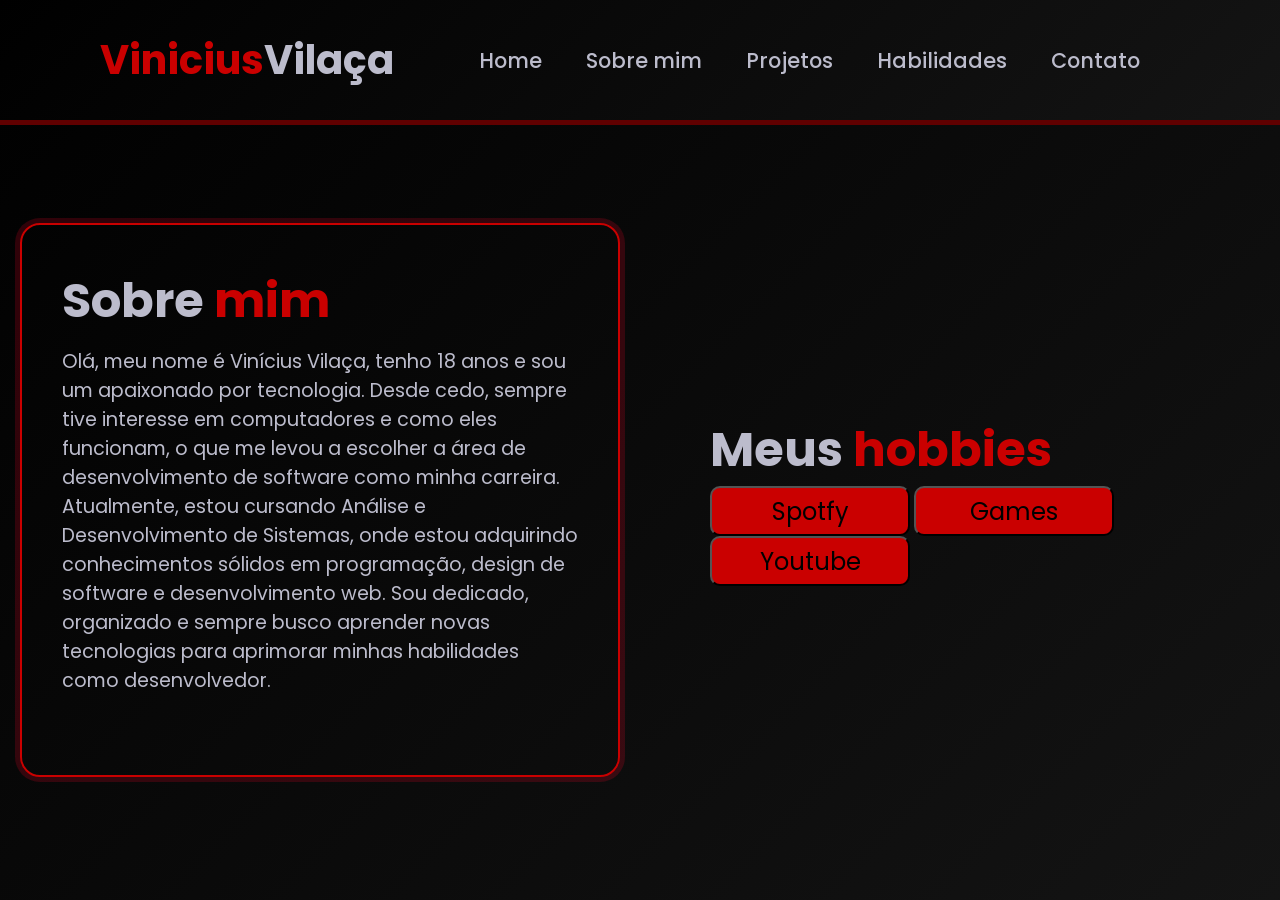
==== about.html @ 45873d38 "Página dos projetos concluida" ====
<!DOCTYPE html>
<html lang="pt-br">

<head>
    <meta charset="UTF-8">
    <meta http-equiv="X-UA-Compatible" content="IE=edge">
    <meta name="viewport" content="width=device-width, initial-scale=1.0">
    <title>portifolio vilaça</title>
    <link rel="stylesheet" href="https://cdnjs.cloudflare.com/ajax/libs/font-awesome/6.2.0/css/all.min.css">
    <link rel="stylesheet" href="style.css">
</head>

<body>
    <header>
        <div>
            <h2 class="logo"><span>Vinicius</span>Vilaça</h2>
            <nav class="navigation">
                <a href="/home.html">Home</a>
                <a href="/about.html">Sobre mim</a>
                <a href="/portifolio.html">Projetos</a>
                <a href="/skills.html">Habilidades</a>
                <a href="/contact.html">Contato</a>
            </nav>
        </div>
    </header>
    <section class="about">
        <div class="content">
            <h2>Sobre <span>mim</span></h2>
            <p>Olá, meu nome é Vinícius Vilaça, tenho 18 anos e sou um apaixonado por tecnologia. Desde cedo, sempre
                tive interesse em computadores e como eles funcionam, o que me levou a escolher a área de
                desenvolvimento de software como minha carreira. Atualmente, estou cursando Análise e Desenvolvimento de
                Sistemas, onde estou adquirindo conhecimentos sólidos em programação, design de software e
                desenvolvimento web. Sou dedicado, organizado e sempre busco aprender novas tecnologias para aprimorar
                minhas habilidades como desenvolvedor.</p>
        </div>
    </section>

    <section class="hobbies">
        <div class="content">
            <h2>Meus <span>hobbies</span></h2>
            <div class="dropdown">
                <button class="btn-dropdown">Spotfy</button>
                <div class="dropdown-content">
                    <a href="#">Racionais Mc's</a>
                    <a href="#">50cent</a>
                    <a href="#">Michael Jackson</a>
                </div>
            </div>

            <div class="dropdown">
                <button class="btn-dropdown">Games</button>
                <div class="dropdown-content">
                    <a href="#">Street Fighter</a>
                    <a href="#">God of war</a>
                    <a href="#">Tekken</a>
                </div>
            </div>

            <div class="dropdown">
                <button class="btn-dropdown">Youtube</button>
                <div class="dropdown-content">
                    <a href="#">Alanzoka</a>
                    <a href="#">Godenot</a>
                    <a href="#">Jazzghost</a>
                </div>
            </div>
        </div>
    </section>
</body>

</html>
---- style.css ----
@import url("https://fonts.googleapis.com/css2?family=Poppins:wght@300;400;500;600;700;800;900&display=swap");
* {
  margin: 0;
  padding: 0;
  box-sizing: border-box;
  font-family: "Poppins", sans-serif;
}
:root {
  --gradient-color: linear-gradient(135deg, #000, #141414);
  --primary-color: #000000;
  --primary-color-hover: #202020;
  --secondary-color: #600000;
  --secondary-color-hover: #ca0000;
  --text-color: #bcbccc;
  --box-shadow: 0 0 0 5px rgba(255, 0, 43, 0.18);
}

body {
  background: var(--gradient-color);
  display: flex;
  height: 100dvh;
}

/*========== Header ==========*/
header > div {
  position: fixed;
  background: var(--gradient-color);
  top: 0;
  left: 0;
  width: 100%;
  padding: 30px 100px;
  display: flex;
  justify-content: space-between;
  align-items: center;
  border-bottom:var(--secondary-color) 5px solid;
}

.logo {
  font-size: 2.5em;
  color: var(--text-color);
  cursor: pointer;
}

.logo a {
  text-decoration: none;
  color: inherit;
  transition: 0.3s;
}

.logo span {
  color: var(--secondary-color-hover);
}
.navigation {
  margin-left: -300px;
}
.navigation a {
  font-size: 1.3em;
  color: var(--text-color);
  text-decoration: none;
  margin-right: 40px;
  font-weight: 500;
  transition: 0.3s;
}

.navigation a:hover {
  color: var(--secondary-color-hover);
  filter: drop-shadow(1px 1px 10px #ff002b);
}

/*========== Home ==========*/

.home {
  width: 100%;
  height: 100vh;
  display: flex;
  align-items: center;
  justify-content: center;
  padding: 120px 200px 30px;
}
.content {
  max-width: 500px;
  color: var(--text-color);
  z-index: 1;
}
.foto {
  width: 450px;
  height: 450px;
  max-width: 35%;
  display: flex;
  align-items: center;
  justify-content: center;
  border-radius: 40px;
  overflow: hidden;
  filter: drop-shadow(1px 1px 20px #ca0000);
}

.foto img {
  width: 425px;
  height: 425px;
  object-fit: cover;
  border-radius: 50%;

  align-items: center;
  justify-content: center;
}

.content h2 {
  font-size: 3em;
}
.content h2 span {
  color: var(--secondary-color-hover);
}
.content h4 {
  font-size: 2em;
}
.content p {
  font-size: 1.2rem;
  padding: 10px 0 40px 0;
}

.btn-group {
  display: flex;
  align-items: center;
  gap: 20px;
}

.btn-projeto a {
  font-size: 1.2rem;
  text-decoration: none;
  padding: 10px 40px;
  color: var(--secondary-color-hover);
  background: transparent;
  border-radius: 10px;
  border: 2px solid var(--secondary-color-hover);
  font-weight: 500;
  transition: 0.3s;
}
.btn-projeto a:hover:nth-child(1) {
  color: var(--text-color);
  background: var(--secondary-color-hover);
}
.btn-projeto a:nth-child(2) {
  color: var(--secondary-color-hover);
  background: transparent;
  margin-left: 30px;
  padding: 10px 30px;
}
.btn-projeto a:hover:nth-child(2) {
  color: var(--text-color);
  background: var(--secondary-color-hover);
}

.social-icons {
  display: flex;
  gap: 15px; 
  align-items: center;
  flex-wrap: nowrap;
}

.social-icons a {
  display: flex;
  align-items: center;
  justify-content: center;
  width: 45px;
  height: 45px;
  background: var(--secondary-color-hover);
  border-radius: 50%;
  border: 1px solid #fff;
  outline: 2px solid var(--secondary-color);
  transition: 0.3s;
  text-decoration: none;
}

.social-icons a:hover {
  transform: translateY(-5px);
}

.social-icons a i {
  color: var(--text-color);
  font-size: 1.3em;
}

/*========== About ==========*/

.about {
  width: 100%;
  min-height: 100vh;
  display: flex;
  align-items: center;
  justify-content: center;
  padding: 120px 20px 20px;
}

.about .content {
  max-width: 700px;
  padding: 40px;
  text-align: start;
  color: var(--text-color);

  border: var(--secondary-color-hover) 2px solid;
  box-shadow: var(--box-shadow);

  border-radius: 20px;
}

.hobbies {
  width: 100%;
  min-height: 100vh;
  display: flex;
  align-items: center;
  justify-content: center;
  padding: 120px 20px 20px;
}

.btn-dropdown {
  display: flex;
  align-items: center;
  justify-content: center;
  font-size: 1.5rem;
  width: 200px;
  height: 50px;
  background: var(--secondary-color-hover);
  padding: 10;
  border-radius: 10px;
}

.dropdown{
  position: relative;
  display: inline-block;
}

.dropdown-content{
  display: none;
  position: absolute;
  background: #141414;
  min-width: 160px;
  box-shadow: 0px 8px 16px 0px rgba(0, 0, 0, 0.2);
  z-index: 1;
}

.dropdown-content a {
  color: var(--text-color);
  padding: 12px 16px;
  text-decoration: none;
  display: block;
}

.dropdown-content a:hover {
  background-color: var(--primary-color-hover);
}

.dropdown:hover .dropdown-content {
  display: block;
}

.dropdown:hover .btn-dropdown {
  background-color: var(--secondary-color-hover);
}

/*========== Projects ==========*/

.portfolio {
  width: 100%;
  min-height: 100vh;
  padding: 120px 10% 20px;
  display: flex;
  flex-direction: column;
  align-items: center;
}

.heading {
  font-size: 3em;
  color: var(--text-color);
  margin: 50px 0 50px;
}

.heading span {
  color: var(--secondary-color-hover);
}

.portfolio-container {
  display: grid;
  grid-template-columns: repeat(auto-fit, minmax(300px, 1fr));
  gap: 40px;
  width: 100%;
}

.portfolio-box {
  background-color: var(--primary-color-hover);
  border: 2px solid var(--secondary-color);
  border-radius: 20px;
  padding: 30px;
  transition: 0.5s;
  display: flex;
  flex-direction: column;
  justify-content: space-between;


  box-shadow:
    0 0 5px var(--secondary-color),
    inset 0 0 5px var(--secondary-color);
}

.portfolio-box:hover {
  transform: scale(1.03);
  border-color: var(--secondary-color-hover);
  box-shadow:
    0 0 15px var(--secondary-color),
    0 0 30px var(--secondary-color),
    inset 0 0 10px var(--secondary-color);
}

.portfolio-box h3 {
  text-shadow: 0 0 5px rgba(202, 0, 0, 0.5);
}

.portfolio-content h3 {
  font-size: 1.8em;
  color: var(--text-color);
  margin: 15px;
}

.portfolio-content p {
  color: var(--text-color);
  font-size: 1em;
  margin-bottom: 20px;
  line-height: 1.6;
}

.portfolio-content a {
  text-decoration: none;
  color: var(--secondary-color-hover);
  font-weight: 600;
  display: inline-flex;
  align-items: center;
  gap: 10px;
}

.portfolio-content a:hover {
  text-decoration: underline;
}

.btn-github {
  margin-top: 50px;
}

.btn-github:hover{
  transform: scale(1.03);
}

.btn-github .btn {
  padding: 12px 30px;
  font-size: 1.2rem;
  background: transparent;
  border: 2px solid var(--secondary-color);
  color: var(--secondary-color-hover);
  transform: scale(1.02);
  border-radius: 10px;
  text-decoration: none;
  font-weight: 600;
  transition: 0.3s;
}

.btn-github .btn:hover {
  transform: scale(1.05);
  border-color: var(--secondary-color-hover);
  box-shadow:
    0 0 15px var(--secondary-color),
    0 0 30px var(--secondary-color),
    inset 0 0 10px var(--secondary-color);
}

/*========== Skills ==========*/

.skills {
  width: 100%;
  min-height: 100vh;
  padding: 120px 5% 20px;
  display: flex;
  flex-direction: column;
  align-items: center;
}

.skills-row {
  display: grid;
  grid-template-columns: repeat(auto-fit, minmax(250px, 1fr));
  gap: 2rem;
  width: 100%;
  max-width: 1200px;
}

.skills-column {
  flex: 1 1 20rem;
}

.skills-column .title {
  font-size: 1.5rem;
  margin: 0 0 1.5rem;
  color: var(--text-color);
  text-align: center;
}

.skills-box {
  background: var(--primary-color-hover);
  border: 2px solid var(--secondary-color);
  border-radius: 15px;
  padding: 1.5rem;
  transition: 0.3s;
}

.skills-box:hover {
  transform: scale(1.03);
  border-color: var(--secondary-color-hover);
  box-shadow:
    0 0 15px var(--secondary-color),
    0 0 30px var(--secondary-color),
    inset 0 0 10px var(--secondary-color);
}

.skills-content .progress h3 {
  font-size: 1.1rem;
  color: var(--text-color);
  display: flex;
  align-items: center;
  gap: 10px;
  margin-bottom: 1rem;
  font-weight: 400;
}

.skills-content .progress h3 i {
  color: var(--secondary-color-hover);
  font-size: 1.4rem;
  width: 30px;
  text-align: center;
}

/*========== Contact ==========*/
.contact {
  width: 100%;
  min-height: 100vh;
  display: flex;
  align-items: center;
  justify-content: center;
  padding: 120px 10% 20px;
}

.contact-container {
  display: flex;
  align-items: center;
  justify-content: space-between;
  width: 100%;
  max-width: 1000px;
  border: 3px solid var(--secondary-color);
  border-radius: 20px;
  padding: 40px;
}

.contact-text {
  flex: 1;
}

.contact-text h2 {
  font-size: 3rem;
  color: var(--text-color);
}

.contact-text h2 span {
  color: var(--secondary-color-hover);
}

.contact-text p {
  color: var(--text-color);
  margin: 20px 0;
  font-size: 1.5rem;
}

.contact-list {
  list-style: none;
  margin-bottom: 30px;
}

.contact-list li {
  color: var(--text-color);
  font-size: 1.2rem;
  display: flex;
  align-items: center;
  gap: 25px;
  padding: 10px; 
}

.contact-list li i {
  color: var(--secondary-color-hover);
}

.contact-list li:hover {
  background-color: #202020;
  border-radius: 8px;
}

.contact-list li:hover a {
  color: var(--secondary-color-hover);
}

.contact-list li a {
  color: var(--text-color);
  text-decoration: none;
  transition: 0.3s;
}


.contact-qr {
  flex: 1;
  display: flex;
  flex-direction: column;
  align-items: center;
  background: transparent;
  padding: 30px;
}

.contact-qr h3 {
  color: var(--text-color);
  margin-bottom: 20px;
  font-size: 2.5rem;
}

.qr-box {
  width: 200px;
  height: 200px;
  border-radius: 20px;
  background: #fff;
  display: flex;
  align-items: center;
  justify-content: center;
  margin-bottom: 25px;
  overflow: hidden;
}

.qr-box img {
  width: 90%;
  height: 90%;
  object-fit: contain;
}
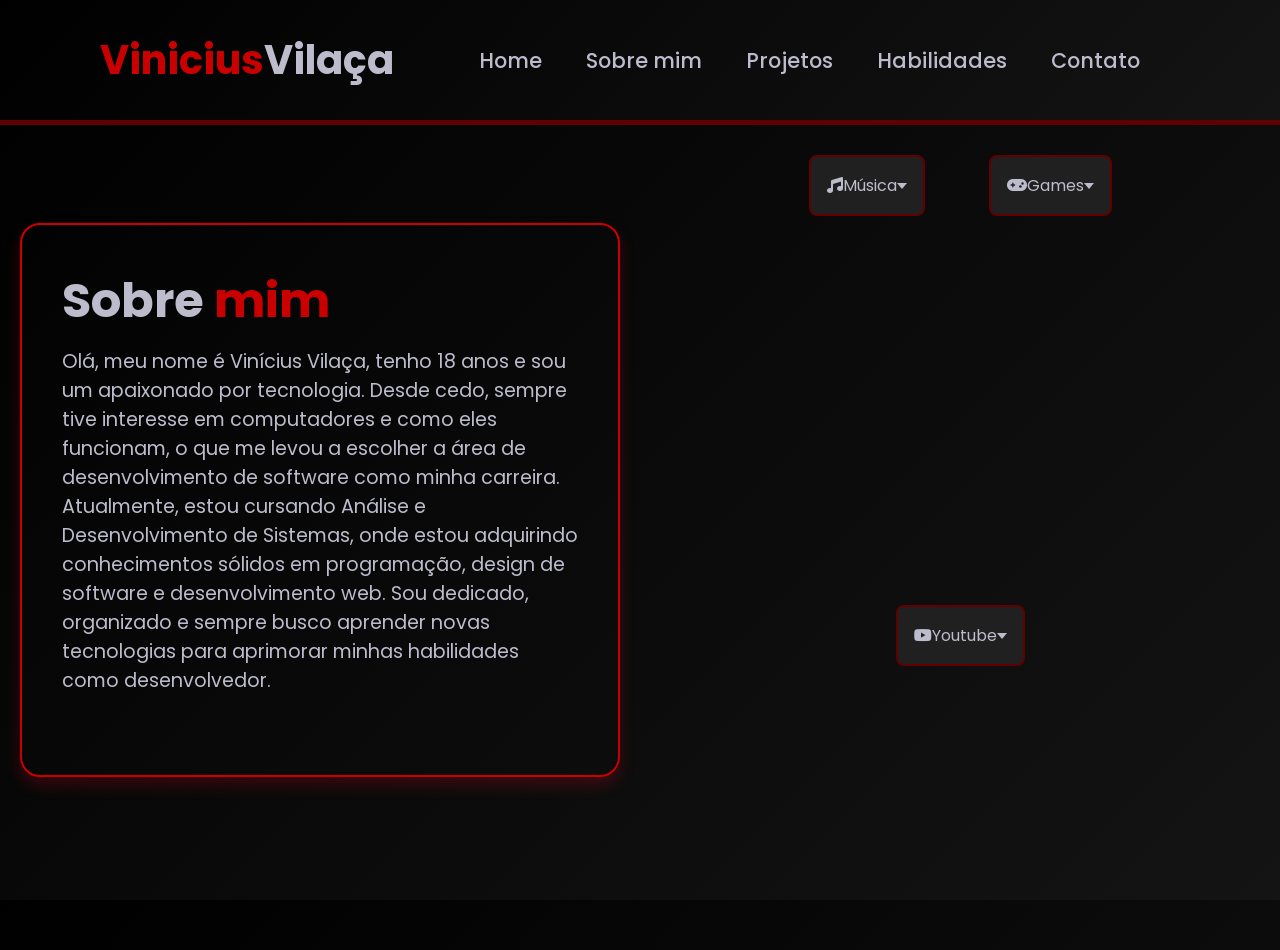
==== commit 8742dd33: "Dropdown" ====
--- a/about.html
+++ b/about.html
@@ -35,37 +35,52 @@
         </div>
     </section>
 
-    <section class="hobbies">
+    <section class="hobbies">      
         <div class="content">
-            <h2>Meus <span>hobbies</span></h2>
+            <!-- <h2>Meus <span>hobbies</span></h2> -->
+
             <div class="dropdown">
-                <button class="btn-dropdown">Spotfy</button>
-                <div class="dropdown-content">
-                    <a href="#">Racionais Mc's</a>
-                    <a href="#">50cent</a>
-                    <a href="#">Michael Jackson</a>
+                <div class="select">
+                    <span class="selected"><i class="fas fa-music"></i>Música</span>
+                    <div class="caret"></div>
                 </div>
+                <ul class="menu">
+                    <li class="active"><i class="fas fa-music"></i>Música</li>
+                    <li><a href="#">Eminem</a></li>
+                    <li><a href="#">50cent</a></li>
+                    <li><a href="#">Michael Jackson</a></li>
+                </ul>  
             </div>
 
             <div class="dropdown">
-                <button class="btn-dropdown">Games</button>
-                <div class="dropdown-content">
-                    <a href="#">Street Fighter</a>
-                    <a href="#">God of war</a>
-                    <a href="#">Tekken</a>
+                <div class="select">
+                    <span class="selected"><i class="fas fa-gamepad"></i>Games</span>
+                    <div class="caret"></div>
                 </div>
+                <ul class="menu">
+                    <li class="active"><i class="fas fa-gamepad"></i>Games</li>
+                    <li><a href="#">Street Fighter</a></li>
+                    <li><a href="#">Tekken</a></li>
+                    <li><a href="#">God of war</a></li>
+                </ul>  
             </div>
 
             <div class="dropdown">
-                <button class="btn-dropdown">Youtube</button>
-                <div class="dropdown-content">
-                    <a href="#">Alanzoka</a>
-                    <a href="#">Godenot</a>
-                    <a href="#">Jazzghost</a>
+                <div class="select">
+                    <span class="selected"><i class="fab fa-youtube"></i>Youtube</span>
+                    <div class="caret"></div>
                 </div>
+                <ul class="menu">
+                    <li class="active"><i class="fab fa-youtube"></i>Youtube</li>
+                    <li><a href="#">Eminem</a></li>
+                    <li><a href="#">50cent</a></li>
+                    <li><a href="#">Michael Jackson</a></li>
+                </ul>  
             </div>
         </div>
     </section>
+
+    <script src="main.js"></script> 
 </body>
 
 </html>
--- a/style.css
+++ b/style.css
@@ -12,7 +12,7 @@
   --secondary-color: #600000;
   --secondary-color-hover: #ca0000;
   --text-color: #bcbccc;
-  --box-shadow: 0 0 0 5px rgba(255, 0, 43, 0.18);
+  --box-shadow: 0 0.5em 1em rgba(255, 0, 43, 0.2);
 }
 
 body {
@@ -32,7 +32,7 @@
   display: flex;
   justify-content: space-between;
   align-items: center;
-  border-bottom:var(--secondary-color) 5px solid;
+  border-bottom: var(--secondary-color) 5px solid;
 }
 
 .logo {
@@ -135,6 +135,7 @@
   font-weight: 500;
   transition: 0.3s;
 }
+
 .btn-projeto a:hover:nth-child(1) {
   color: var(--text-color);
   background: var(--secondary-color-hover);
@@ -152,7 +153,7 @@
 
 .social-icons {
   display: flex;
-  gap: 15px; 
+  gap: 15px;
   align-items: center;
   flex-wrap: nowrap;
 }
@@ -166,7 +167,7 @@
   background: var(--secondary-color-hover);
   border-radius: 50%;
   border: 1px solid #fff;
-  outline: 2px solid var(--secondary-color);
+  outline: 2px solid var(--secondary-color-hover);
   transition: 0.3s;
   text-decoration: none;
 }
@@ -212,49 +213,96 @@
   padding: 120px 20px 20px;
 }
 
-.btn-dropdown {
-  display: flex;
-  align-items: center;
-  justify-content: center;
-  font-size: 1.5rem;
-  width: 200px;
-  height: 50px;
-  background: var(--secondary-color-hover);
-  padding: 10;
-  border-radius: 10px;
-}
-
-.dropdown{
+.hobbies .content {
+  min-height: 100vh;
+  display: flex;
+  justify-content: center;
+  align-items: center;
+  flex-wrap: wrap;
+}
+
+.dropdown {
+  min-height: 15em;
   position: relative;
-  display: inline-block;
-}
-
-.dropdown-content{
+  margin: 2em;
+}
+
+.dropdown *{
+  box-sizing: border-box;
+}
+
+.select{
+  background: var(--primary-color-hover);
+  color: var(--text-color);
+  display: flex;
+  justify-content: space-between;
+  align-items: center;
+  border: 2px solid var(--secondary-color);
+  border-radius: 0.5rem;
+  padding: 1rem;
+  cursor: pointer;
+  transition: background 0.3s;
+}
+
+.selected-clicked{
+  border: 2px solid var(--secondary-color-hover);
+  filter: drop-shadow(1px 1px 20px #ca0000);
+}
+
+.select:hover{
+  background: #464646;
+}
+
+.caret{
+  width: 0;
+  height: 0;
+  border-left: 5px solid transparent;
+  border-right: 5px solid transparent;
+  border-top: 6px solid var(--text-color);
+  transition: 0.3s;
+}
+
+.caret-rotate{
+  transform: rotate(180deg);
+}
+
+.menu{
+  list-style: none;
+  padding: 0.2em 0.5em;
+  background: var(--primary-color-hover);
+  border: 1px solid var(--secondary-color);
+  box-shadow: var(--box-shadow);
+  border-radius: 0.5em;
+  color: var(--text-color);
+  position: absolute;
+  top: 3em;
+  left: 50%;
+  width: 100%;
+  transform: translateX(-50%);
+  opacity: 0;
   display: none;
-  position: absolute;
-  background: #141414;
-  min-width: 160px;
-  box-shadow: 0px 8px 16px 0px rgba(0, 0, 0, 0.2);
+  transition: 0.2s;
   z-index: 1;
 }
 
-.dropdown-content a {
-  color: var(--text-color);
-  padding: 12px 16px;
-  text-decoration: none;
+.menu li{
+  padding: 0.7em 0.5em;
+  margin: 0.3em 0;
+  border-radius: 0.5em;
+  cursor: pointer;
+}
+
+.menu li:hover{
+  background: #464646;
+}
+
+.active{
+  background:var(--primary-color-hover);
+}
+
+.menu-open{
   display: block;
-}
-
-.dropdown-content a:hover {
-  background-color: var(--primary-color-hover);
-}
-
-.dropdown:hover .dropdown-content {
-  display: block;
-}
-
-.dropdown:hover .btn-dropdown {
-  background-color: var(--secondary-color-hover);
+  opacity: 1;
 }
 
 /*========== Projects ==========*/
@@ -294,7 +342,6 @@
   display: flex;
   flex-direction: column;
   justify-content: space-between;
-
 
   box-shadow:
     0 0 5px var(--secondary-color),
@@ -344,7 +391,7 @@
   margin-top: 50px;
 }
 
-.btn-github:hover{
+.btn-github:hover {
   transform: scale(1.03);
 }
 
@@ -485,7 +532,7 @@
   display: flex;
   align-items: center;
   gap: 25px;
-  padding: 10px; 
+  padding: 10px;
 }
 
 .contact-list li i {
@@ -506,7 +553,6 @@
   text-decoration: none;
   transition: 0.3s;
 }
-
 
 .contact-qr {
   flex: 1;
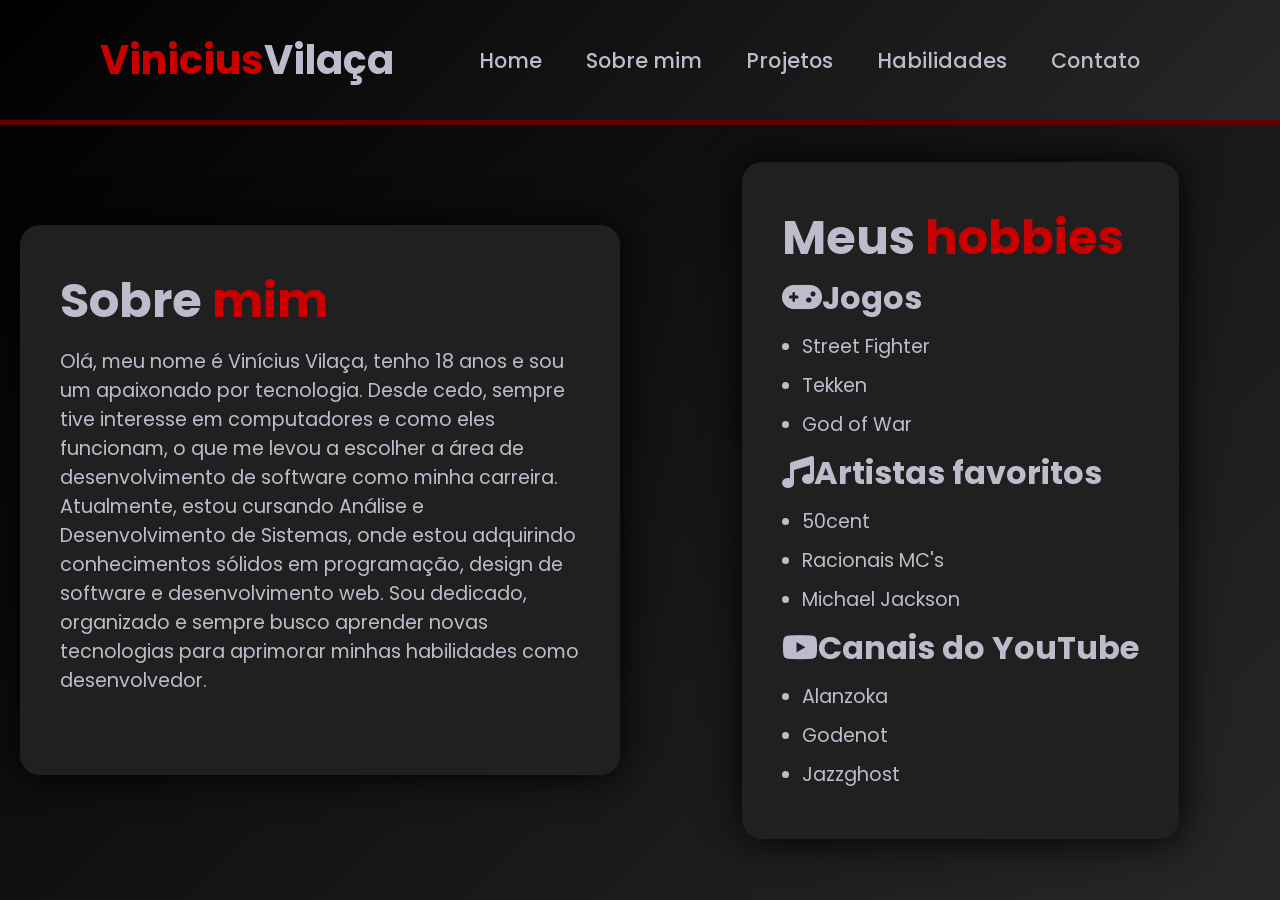
==== commit e1d7f520: "Estilo atualizado" ====
--- a/about.html
+++ b/about.html
@@ -13,7 +13,7 @@
 <body>
     <header>
         <div>
-            <h2 class="logo"><span>Vinicius</span>Vilaça</h2>
+            <h2 class="logo"><a href="/home.html"><span>Vinicius</span>Vilaça</a></h2>
             <nav class="navigation">
                 <a href="/home.html">Home</a>
                 <a href="/about.html">Sobre mim</a>
@@ -35,47 +35,32 @@
         </div>
     </section>
 
-    <section class="hobbies">      
+    <section class="about">      
         <div class="content">
-            <!-- <h2>Meus <span>hobbies</span></h2> -->
-
-            <div class="dropdown">
-                <div class="select">
-                    <span class="selected"><i class="fas fa-music"></i>Música</span>
-                    <div class="caret"></div>
-                </div>
-                <ul class="menu">
-                    <li class="active"><i class="fas fa-music"></i>Música</li>
-                    <li><a href="#">Eminem</a></li>
-                    <li><a href="#">50cent</a></li>
-                    <li><a href="#">Michael Jackson</a></li>
-                </ul>  
+            <h2>Meus <span>hobbies</span></h2>
+            <div>
+                <h3><i class="fas fa-gamepad"></i>Jogos</h3>
+                <ul>
+                    <li>Street Fighter</li>
+                    <li>Tekken</li>
+                    <li>God of War</li>
+                </ul>
             </div>
-
-            <div class="dropdown">
-                <div class="select">
-                    <span class="selected"><i class="fas fa-gamepad"></i>Games</span>
-                    <div class="caret"></div>
-                </div>
-                <ul class="menu">
-                    <li class="active"><i class="fas fa-gamepad"></i>Games</li>
-                    <li><a href="#">Street Fighter</a></li>
-                    <li><a href="#">Tekken</a></li>
-                    <li><a href="#">God of war</a></li>
-                </ul>  
+            <div>
+                <h3><i class="fas fa-music"></i>Artistas favoritos</h3>
+                <ul>
+                    <li>50cent</li>
+                    <li>Racionais MC's</li>
+                    <li>Michael Jackson</li>
+                </ul>
             </div>
-
-            <div class="dropdown">
-                <div class="select">
-                    <span class="selected"><i class="fab fa-youtube"></i>Youtube</span>
-                    <div class="caret"></div>
-                </div>
-                <ul class="menu">
-                    <li class="active"><i class="fab fa-youtube"></i>Youtube</li>
-                    <li><a href="#">Eminem</a></li>
-                    <li><a href="#">50cent</a></li>
-                    <li><a href="#">Michael Jackson</a></li>
-                </ul>  
+            <div>
+                <h3><i class="fab fa-youtube"></i>Canais do YouTube</h3>
+                <ul>
+                    <li>Alanzoka</li>
+                    <li>Godenot</li>
+                    <li>Jazzghost</li>
+                </ul>
             </div>
         </div>
     </section>
--- a/style.css
+++ b/style.css
@@ -6,7 +6,7 @@
   font-family: "Poppins", sans-serif;
 }
 :root {
-  --gradient-color: linear-gradient(135deg, #000, #141414);
+  --gradient-color: linear-gradient(135deg, #000, #272727);
   --primary-color: #000000;
   --primary-color-hover: #202020;
   --secondary-color: #600000;
@@ -60,6 +60,7 @@
   margin-right: 40px;
   font-weight: 500;
   transition: 0.3s;
+  cursor: pointer;
 }
 
 .navigation a:hover {
@@ -77,6 +78,7 @@
   justify-content: center;
   padding: 120px 200px 30px;
 }
+
 .content {
   max-width: 500px;
   color: var(--text-color);
@@ -134,6 +136,7 @@
   border: 2px solid var(--secondary-color-hover);
   font-weight: 500;
   transition: 0.3s;
+  cursor: pointer;
 }
 
 .btn-projeto a:hover:nth-child(1) {
@@ -164,9 +167,9 @@
   justify-content: center;
   width: 45px;
   height: 45px;
-  background: var(--secondary-color-hover);
+  background: transparent;
   border-radius: 50%;
-  border: 1px solid #fff;
+
   outline: 2px solid var(--secondary-color-hover);
   transition: 0.3s;
   text-decoration: none;
@@ -174,11 +177,17 @@
 
 .social-icons a:hover {
   transform: translateY(-5px);
+  background: var(--secondary-color-hover);
+  border: 2px solid var(--secondary-color);
 }
 
 .social-icons a i {
-  color: var(--text-color);
+  color: var(--secondary-color-hover);
   font-size: 1.3em;
+}
+
+.social-icons a:hover i {
+  color: var(--text-color);
 }
 
 /*========== About ==========*/
@@ -198,112 +207,24 @@
   text-align: start;
   color: var(--text-color);
 
-  border: var(--secondary-color-hover) 2px solid;
-  box-shadow: var(--box-shadow);
-
+  background: var(--primary-color-hover);
+  filter: drop-shadow(1px 1px 20px #000);
   border-radius: 20px;
 }
 
-.hobbies {
-  width: 100%;
-  min-height: 100vh;
-  display: flex;
-  align-items: center;
-  justify-content: center;
-  padding: 120px 20px 20px;
-}
-
-.hobbies .content {
-  min-height: 100vh;
-  display: flex;
-  justify-content: center;
-  align-items: center;
-  flex-wrap: wrap;
-}
-
-.dropdown {
-  min-height: 15em;
-  position: relative;
-  margin: 2em;
-}
-
-.dropdown *{
-  box-sizing: border-box;
-}
-
-.select{
-  background: var(--primary-color-hover);
-  color: var(--text-color);
-  display: flex;
-  justify-content: space-between;
-  align-items: center;
-  border: 2px solid var(--secondary-color);
-  border-radius: 0.5rem;
-  padding: 1rem;
-  cursor: pointer;
-  transition: background 0.3s;
-}
-
-.selected-clicked{
-  border: 2px solid var(--secondary-color-hover);
-  filter: drop-shadow(1px 1px 20px #ca0000);
-}
-
-.select:hover{
-  background: #464646;
-}
-
-.caret{
-  width: 0;
-  height: 0;
-  border-left: 5px solid transparent;
-  border-right: 5px solid transparent;
-  border-top: 6px solid var(--text-color);
-  transition: 0.3s;
-}
-
-.caret-rotate{
-  transform: rotate(180deg);
-}
-
-.menu{
-  list-style: none;
-  padding: 0.2em 0.5em;
-  background: var(--primary-color-hover);
-  border: 1px solid var(--secondary-color);
-  box-shadow: var(--box-shadow);
-  border-radius: 0.5em;
-  color: var(--text-color);
-  position: absolute;
-  top: 3em;
-  left: 50%;
-  width: 100%;
-  transform: translateX(-50%);
-  opacity: 0;
-  display: none;
-  transition: 0.2s;
-  z-index: 1;
-}
-
-.menu li{
-  padding: 0.7em 0.5em;
-  margin: 0.3em 0;
-  border-radius: 0.5em;
-  cursor: pointer;
-}
-
-.menu li:hover{
-  background: #464646;
-}
-
-.active{
-  background:var(--primary-color-hover);
-}
-
-.menu-open{
-  display: block;
-  opacity: 1;
-}
+.about .content h3 {
+  font-size: 2rem;
+}
+.about .content ul{
+  list-style: disc;
+  margin-left: 20px;
+}
+
+.about .content ul li {
+  margin: 10px 0;
+  font-size: 1.2rem;
+}
+
 
 /*========== Projects ==========*/
 
@@ -331,6 +252,10 @@
   grid-template-columns: repeat(auto-fit, minmax(300px, 1fr));
   gap: 40px;
   width: 100%;
+}
+
+a{
+  all: unset;
 }
 
 .portfolio-box {
@@ -381,6 +306,7 @@
   display: inline-flex;
   align-items: center;
   gap: 10px;
+  cursor: pointer;
 }
 
 .portfolio-content a:hover {
@@ -497,7 +423,8 @@
   justify-content: space-between;
   width: 100%;
   max-width: 1000px;
-  border: 3px solid var(--secondary-color);
+  background: var(--primary-color-hover);
+  filter: drop-shadow(1px 1px 10px #000);
   border-radius: 20px;
   padding: 40px;
 }
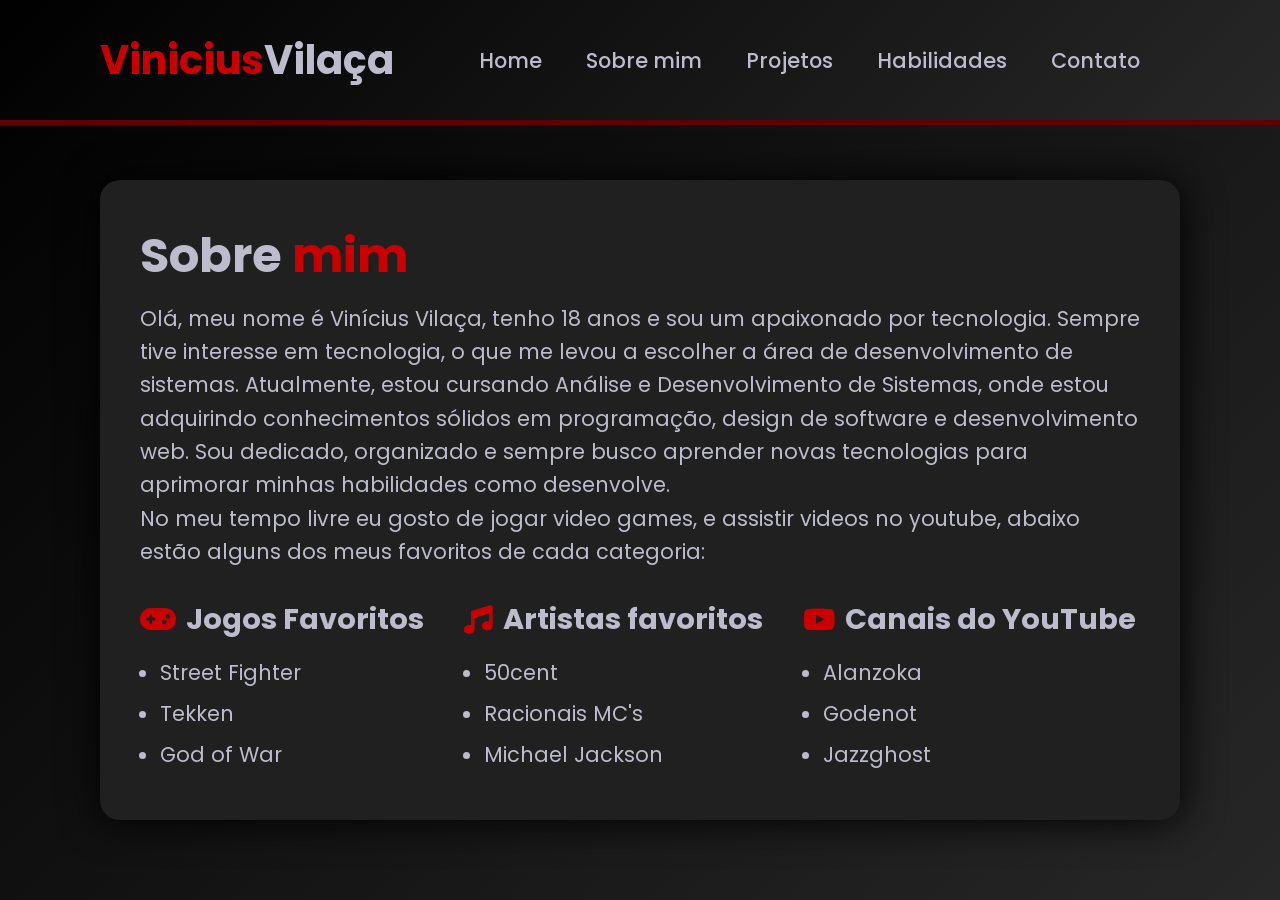
==== commit 9fc2efcc: "Finalizado" ====
--- a/about.html
+++ b/about.html
@@ -1,71 +1,75 @@
-<!DOCTYPE html>
+<!doctype html>
 <html lang="pt-br">
+  <head>
+    <meta charset="UTF-8" />
+    <meta http-equiv="X-UA-Compatible" content="IE=edge" />
+    <meta name="viewport" content="width=device-width, initial-scale=1.0" />
+    <title>portifolio vilaça</title>
+    <link
+      rel="stylesheet"
+      href="https://cdnjs.cloudflare.com/ajax/libs/font-awesome/6.2.0/css/all.min.css"
+    />
+    <link rel="stylesheet" href="style.css" />
+  </head>
 
-<head>
-    <meta charset="UTF-8">
-    <meta http-equiv="X-UA-Compatible" content="IE=edge">
-    <meta name="viewport" content="width=device-width, initial-scale=1.0">
-    <title>portifolio vilaça</title>
-    <link rel="stylesheet" href="https://cdnjs.cloudflare.com/ajax/libs/font-awesome/6.2.0/css/all.min.css">
-    <link rel="stylesheet" href="style.css">
-</head>
-
-<body>
+  <body>
     <header>
-        <div>
-            <h2 class="logo"><a href="/home.html"><span>Vinicius</span>Vilaça</a></h2>
-            <nav class="navigation">
-                <a href="/home.html">Home</a>
-                <a href="/about.html">Sobre mim</a>
-                <a href="/portifolio.html">Projetos</a>
-                <a href="/skills.html">Habilidades</a>
-                <a href="/contact.html">Contato</a>
-            </nav>
-        </div>
+      <div>
+        <h2 class="logo">
+          <a href="/index.html"><span>Vinicius</span>Vilaça</a>
+        </h2>
+        <nav class="navigation">
+          <a href="/index.html">Home</a>
+          <a href="/about.html">Sobre mim</a>
+          <a href="/portifolio.html">Projetos</a>
+          <a href="/skills.html">Habilidades</a>
+          <a href="/contact.html">Contato</a>
+        </nav>
+      </div>
     </header>
     <section class="about">
-        <div class="content">
-            <h2>Sobre <span>mim</span></h2>
-            <p>Olá, meu nome é Vinícius Vilaça, tenho 18 anos e sou um apaixonado por tecnologia. Desde cedo, sempre
-                tive interesse em computadores e como eles funcionam, o que me levou a escolher a área de
-                desenvolvimento de software como minha carreira. Atualmente, estou cursando Análise e Desenvolvimento de
-                Sistemas, onde estou adquirindo conhecimentos sólidos em programação, design de software e
-                desenvolvimento web. Sou dedicado, organizado e sempre busco aprender novas tecnologias para aprimorar
-                minhas habilidades como desenvolvedor.</p>
+      <div class="content">
+        <h2>Sobre <span>mim</span></h2>
+        <p>
+          Olá, meu nome é Vinícius Vilaça, tenho 18 anos e sou um apaixonado por
+          tecnologia. Sempre tive interesse em tecnologia, o que me levou a escolher a área de desenvolvimento de
+          sistemas. Atualmente, estou cursando Análise e
+          Desenvolvimento de Sistemas, onde estou adquirindo conhecimentos
+          sólidos em programação, design de software e desenvolvimento web. Sou
+          dedicado, organizado e sempre busco aprender novas tecnologias para
+          aprimorar minhas habilidades como desenvolve. <br>
+          No meu tempo livre eu gosto de jogar video games, e assistir videos no youtube, abaixo estão alguns dos meus favoritos de cada categoria:
+        </p>
+
+        <div class="hobbies">
+          <div>
+            <h3><i class="fas fa-gamepad"></i>Jogos Favoritos</h3>
+            <ul>
+              <li><a href="https://youtu.be/K_DSF87l8C8" target="_blank">Street Fighter</a></li>
+              <li><a href="https://youtu.be/ANgpGgRTdgU" target="_blank">Tekken</a></li>
+              <li><a href="https://youtu.be/-58EAiGNveQ" target="_blank">God of War</a></li>
+            </ul>
+          </div>
+          <div>
+            <h3><i class="fas fa-music"></i>Artistas favoritos</h3>
+            <ul>
+              <li><a href="https://www.youtube.com/@50Cent" target="_blank">50cent</a></li>
+              <li><a href="https://www.youtube.com/channel/UCjwJS6NGoJ70x8hyQSh9W1Q" target="_blank">Racionais MC's</a></li>
+              <li><a href="https://www.youtube.com/channel/UC5OrDvL9DscpcAstz7JnQGA" target="_blank">Michael Jackson</a></li>
+            </ul>
+          </div>
+          <div>
+            <h3><i class="fab fa-youtube"></i>Canais do YouTube</h3>
+            <ul>
+              <li><a href="https://www.youtube.com/@alanzoka" target="_blank">Alanzoka</a></li>
+              <li><a href="https://www.youtube.com/@Godenot" target="_blank">Godenot</a></li>
+              <li><a href="https://www.youtube.com/@Jazzghost" target="_blank">Jazzghost</a></li>
+            </ul>
+          </div>
         </div>
+      </div>
     </section>
 
-    <section class="about">      
-        <div class="content">
-            <h2>Meus <span>hobbies</span></h2>
-            <div>
-                <h3><i class="fas fa-gamepad"></i>Jogos</h3>
-                <ul>
-                    <li>Street Fighter</li>
-                    <li>Tekken</li>
-                    <li>God of War</li>
-                </ul>
-            </div>
-            <div>
-                <h3><i class="fas fa-music"></i>Artistas favoritos</h3>
-                <ul>
-                    <li>50cent</li>
-                    <li>Racionais MC's</li>
-                    <li>Michael Jackson</li>
-                </ul>
-            </div>
-            <div>
-                <h3><i class="fab fa-youtube"></i>Canais do YouTube</h3>
-                <ul>
-                    <li>Alanzoka</li>
-                    <li>Godenot</li>
-                    <li>Jazzghost</li>
-                </ul>
-            </div>
-        </div>
-    </section>
-
-    <script src="main.js"></script> 
-</body>
-
-</html>+    <script src="main.js"></script>
+  </body>
+</html>
--- a/style.css
+++ b/style.css
@@ -93,7 +93,7 @@
   justify-content: center;
   border-radius: 40px;
   overflow: hidden;
-  filter: drop-shadow(1px 1px 20px #ca0000);
+  filter: drop-shadow(1px 1px 20px #000);
 }
 
 .foto img {
@@ -113,11 +113,11 @@
   color: var(--secondary-color-hover);
 }
 .content h4 {
-  font-size: 2em;
+  font-size: 1.4rem;
 }
 .content p {
-  font-size: 1.2rem;
-  padding: 10px 0 40px 0;
+  font-size: 1.3rem;
+  padding: 10px 0 ;
 }
 
 .btn-group {
@@ -202,18 +202,22 @@
 }
 
 .about .content {
-  max-width: 700px;
+  max-width: 1080px;
   padding: 40px;
   text-align: start;
   color: var(--text-color);
-
   background: var(--primary-color-hover);
   filter: drop-shadow(1px 1px 20px #000);
   border-radius: 20px;
 }
 
 .about .content h3 {
-  font-size: 2rem;
+    font-size: 1.8rem;
+  color: var(--text-color);
+  display: flex;
+  align-items: center;
+  gap: 10px;
+  margin-bottom: 1rem;
 }
 .about .content ul{
   list-style: disc;
@@ -222,7 +226,27 @@
 
 .about .content ul li {
   margin: 10px 0;
-  font-size: 1.2rem;
+  font-size: 1.3rem;
+}
+
+.about .content p {
+  font-size: 1.3rem;
+  margin-bottom: 20px;
+  line-height: 1.6;
+}
+
+.hobbies{
+  display: flex;
+  gap: 40px;
+}
+
+.hobbies a:hover {
+  text-decoration: underline;
+  color: var(--secondary-color-hover);
+  cursor: pointer;
+}
+.hobbies i {
+  color: var(--secondary-color-hover);
 }
 
 
@@ -391,7 +415,7 @@
 }
 
 .skills-content .progress h3 {
-  font-size: 1.1rem;
+  font-size: 1.2rem;
   color: var(--text-color);
   display: flex;
   align-items: center;
